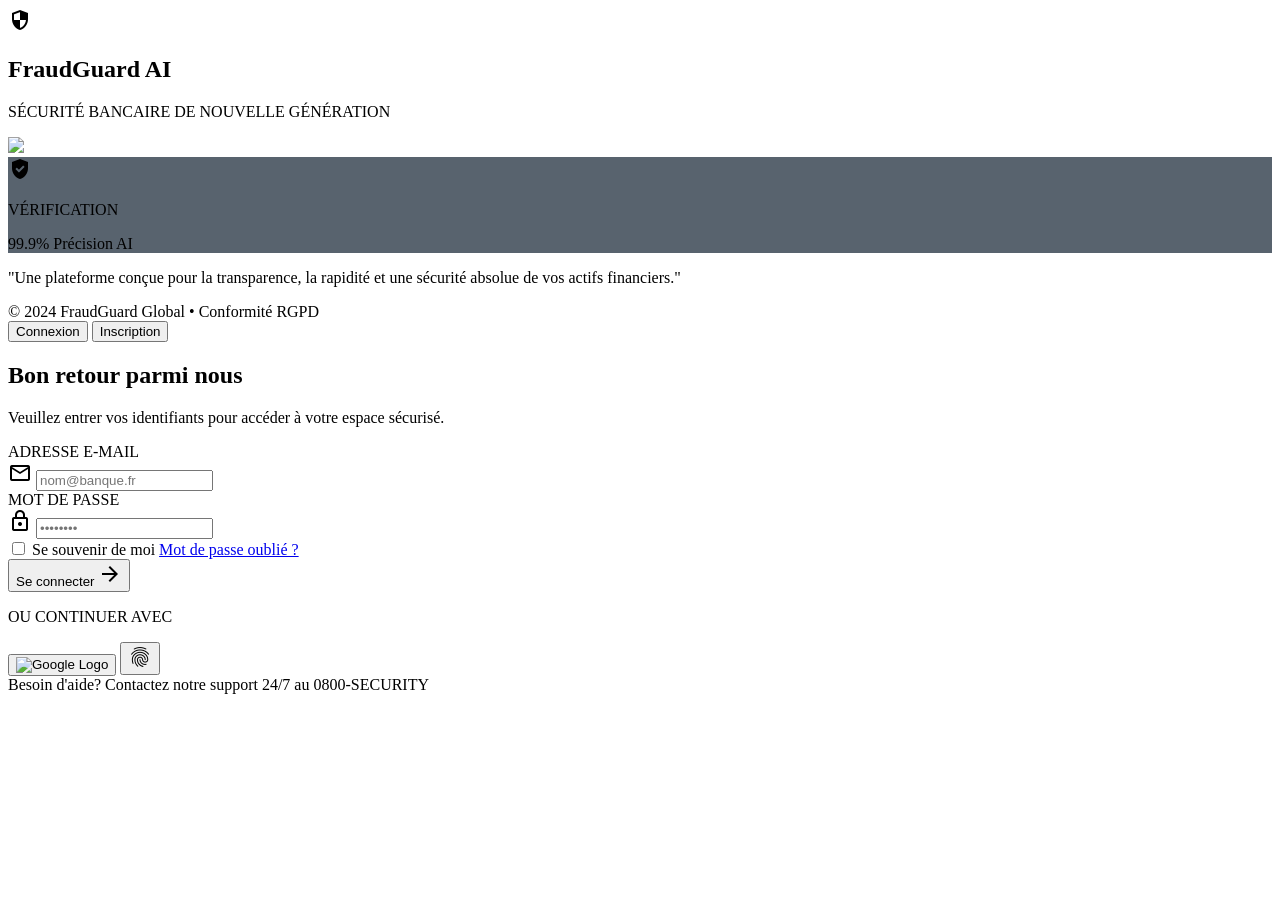
==== frontend/login.html @ 2e3cfb37 "Initial commit" ====
<!DOCTYPE html>

<html class="dark" lang="fr"><head>
<meta charset="utf-8"/>
<meta content="width=device-width, initial-scale=1.0" name="viewport"/>
<title>FraudGuard AI - Connexion &amp; Inscription</title>
<script src="https://cdn.tailwindcss.com?plugins=forms,container-queries"></script>
<link href="https://fonts.googleapis.com/css2?family=Inter:wght@400;500;600;700;800;900&amp;display=swap" rel="stylesheet"/>
<link href="https://fonts.googleapis.com/css2?family=Hanken+Grotesk:wght@400;600;700&amp;display=swap" rel="stylesheet"/>
<link href="https://fonts.googleapis.com/css2?family=JetBrains+Mono:wght@400;500;700&amp;display=swap" rel="stylesheet"/>
<link href="https://fonts.googleapis.com/css2?family=Material+Symbols+Outlined:wght,FILL@100..700,0..1&amp;display=swap" rel="stylesheet"/>
<script id="tailwind-config">
        tailwind.config = {
            darkMode: "class",
            theme: {
                extend: {
                    "colors": {
                        "surface-container-highest": "#273647",
                        "tertiary-container": "#ff516a",
                        "on-surface": "#d4e4fa",
                        "error-container": "#93000a",
                        "outline": "#8c909f",
                        "on-tertiary-container": "#5b0017",
                        "surface-bright": "#2c3a4c",
                        "surface": "#051424",
                        "on-primary-container": "#00285d",
                        "on-secondary-container": "#00311f",
                        "surface-container-high": "#1c2b3c",
                        "inverse-surface": "#d4e4fa",
                        "outline-variant": "#424754",
                        "on-primary-fixed": "#001a42",
                        "on-tertiary": "#67001b",
                        "on-secondary": "#003824",
                        "background": "#051424",
                        "error": "#ffb4ab",
                        "on-background": "#d4e4fa",
                        "tertiary": "#ffb2b7",
                        "secondary-fixed-dim": "#4edea3",
                        "surface-container-low": "#0d1c2d",
                        "on-error-container": "#ffdad6",
                        "on-secondary-fixed": "#002113",
                        "on-secondary-fixed-variant": "#005236",
                        "secondary-fixed": "#6ffbbe",
                        "inverse-on-surface": "#233143",
                        "on-tertiary-fixed-variant": "#92002a",
                        "on-surface-variant": "#c2c6d6",
                        "primary-fixed-dim": "#adc6ff",
                        "surface-variant": "#273647",
                        "tertiary-fixed": "#ffdadb",
                        "secondary": "#4edea3",
                        "on-primary-fixed-variant": "#004395",
                        "secondary-container": "#00a572",
                        "primary": "#adc6ff",
                        "surface-dim": "#051424",
                        "on-tertiary-fixed": "#40000d",
                        "primary-fixed": "#d8e2ff",
                        "primary-container": "#4d8eff",
                        "surface-container-lowest": "#010f1f",
                        "on-error": "#690005",
                        "inverse-primary": "#005ac2",
                        "on-primary": "#002e6a",
                        "surface-tint": "#adc6ff",
                        "surface-container": "#122131",
                        "tertiary-fixed-dim": "#ffb2b7"
                    },
                    "borderRadius": {
                        "DEFAULT": "0.125rem",
                        "lg": "0.25rem",
                        "xl": "0.5rem",
                        "full": "0.75rem"
                    },
                    "spacing": {
                        "margin-mobile": "16px",
                        "md": "16px",
                        "base": "4px",
                        "margin-desktop": "32px",
                        "xs": "4px",
                        "sm": "8px",
                        "lg": "24px",
                        "xl": "40px",
                        "gutter": "20px"
                    },
                    "fontFamily": {
                        "label-sm": ["JetBrains Mono"],
                        "label-md": ["JetBrains Mono"],
                        "body-lg": ["Inter"],
                        "body-md": ["Inter"],
                        "headline-sm": ["Hanken Grotesk"],
                        "headline-lg": ["Hanken Grotesk"],
                        "headline-md": ["Hanken Grotesk"]
                    },
                    "fontSize": {
                        "label-sm": ["10px", {"lineHeight": "12px", "fontWeight": "700"}],
                        "label-md": ["12px", {"lineHeight": "16px", "letterSpacing": "0.05em", "fontWeight": "500"}],
                        "body-lg": ["16px", {"lineHeight": "24px", "fontWeight": "400"}],
                        "body-md": ["14px", {"lineHeight": "20px", "fontWeight": "400"}],
                        "headline-sm": ["18px", {"lineHeight": "24px", "fontWeight": "600"}],
                        "headline-lg": ["32px", {"lineHeight": "40px", "letterSpacing": "-0.02em", "fontWeight": "700"}],
                        "headline-md": ["24px", {"lineHeight": "32px", "fontWeight": "600"}]
                    }
                },
            },
        }
    </script>
<style>
        .glass-panel {
            background: rgba(18, 33, 49, 0.7);
            backdrop-filter: blur(12px);
            -webkit-backdrop-filter: blur(12px);
        }
        .form-transition {
            transition: all 0.5s cubic-bezier(0.4, 0, 0.2, 1);
        }
        .hidden-tab {
            display: none !important;
        }
        input:focus {
            ring-color: #4edea3 !important;
            border-color: #4edea3 !important;
        }
    </style>
</head>
<body class="bg-background text-on-background font-body-lg text-body-lg min-h-screen">
<main class="flex min-h-screen overflow-hidden">
<!-- Left Column: Professional Branding & Illustration -->
<section class="hidden lg:flex lg:w-1/2 bg-surface-container-lowest relative flex-col justify-between p-xl overflow-hidden border-r border-outline-variant/20">
<!-- Decorative Elements -->
<div class="absolute top-0 left-0 w-full h-full opacity-10 pointer-events-none">
<div class="absolute -top-24 -left-24 w-96 h-96 rounded-full bg-secondary blur-3xl"></div>
<div class="absolute bottom-48 right-0 w-64 h-64 rounded-full bg-primary blur-3xl"></div>
</div>
<!-- Header Identity -->
<div class="z-10 flex items-center gap-3">
<div class="w-12 h-12 bg-secondary flex items-center justify-center rounded-lg shadow-xl shadow-secondary/10">
<span class="material-symbols-outlined text-surface-container-lowest text-3xl" style="font-variation-settings: 'FILL' 1;">security</span>
</div>
<div>
<h1 class="font-headline-lg text-headline-lg text-on-surface tracking-tighter leading-none">FraudGuard AI</h1>
<p class="text-secondary font-label-md text-label-md mt-1 uppercase">SÉCURITÉ BANCAIRE DE NOUVELLE GÉNÉRATION</p>
</div>
</div>
<!-- Central Illustration -->
<div class="z-10 flex-grow flex items-center justify-center py-xl">
<div class="relative w-full max-w-lg aspect-square">
<img class="w-full h-full object-cover rounded-xl shadow-2xl border border-secondary/20" data-alt="A sophisticated professional banking illustration depicting abstract data visualizations and digital security nodes. The visual style is sleek and institutional, featuring a deep navy blue background with vibrant turquoise and emerald green accents. Soft ambient lighting illuminates a central digital vault icon, representing high-level financial protection and technological sophistication in a modern corporate setting." src="https://lh3.googleusercontent.com/aida-public/[base64]"/>
<!-- Floating Stat Cards (Visual Polish) -->
<div class="absolute -bottom-8 -right-8 glass-panel border border-secondary/30 p-md rounded-xl shadow-2xl max-w-xs">
<div class="flex items-center gap-4">
<span class="material-symbols-outlined text-secondary bg-surface-container-highest p-sm rounded-lg" style="font-variation-settings: 'FILL' 1;">verified_user</span>
<div>
<p class="text-on-surface-variant font-label-sm text-label-sm uppercase">VÉRIFICATION</p>
<p class="text-secondary font-bold font-headline-sm">99.9% Précision AI</p>
</div>
</div>
</div>
</div>
</div>
<!-- Footer Message -->
<div class="z-10">
<p class="text-on-surface font-body-lg max-w-md leading-relaxed">
                "Une plateforme conçue pour la transparence, la rapidité et une sécurité absolue de vos actifs financiers."
            </p>
<div class="flex gap-4 mt-lg text-on-surface-variant/40 text-sm font-label-md">
<span>© 2024 FraudGuard Global</span>
<span>•</span>
<span>Conformité RGPD</span>
</div>
</div>
</section>
<!-- Right Column: Forms -->
<section class="w-full lg:w-1/2 flex flex-col justify-center items-center p-md lg:p-xl bg-surface">
<div class="w-full max-w-md bg-surface-container p-lg lg:p-xl rounded-xl shadow-2xl border border-outline-variant/10">
<!-- Tab Toggles -->
<div class="flex gap-1 bg-surface-container-low p-xs rounded-lg mb-xl">
<button class="flex-1 py-sm px-md rounded-md font-bold text-sm transition-all bg-secondary text-surface-container-lowest shadow-sm" id="login-tab-btn" onclick="switchForm('login')">Connexion</button>
<button class="flex-1 py-sm px-md rounded-md font-bold text-sm transition-all text-on-surface-variant hover:bg-surface-container-high" id="register-tab-btn" onclick="switchForm('register')">Inscription</button>
</div>
<!-- Login Form -->
<div class="form-transition" id="login-section">
<div class="mb-lg">
<h2 class="font-headline-lg text-headline-lg text-on-surface">Bon retour parmi nous</h2>
<p class="text-on-surface-variant mt-sm">Veuillez entrer vos identifiants pour accéder à votre espace sécurisé.</p>
</div>
<form class="space-y-md" id="login-form">
<div class="space-y-xs">
<label class="font-label-md text-label-md text-secondary uppercase">ADRESSE E-MAIL</label>
<div class="relative">
<span class="material-symbols-outlined absolute left-3 top-1/2 -translate-y-1/2 text-outline text-md">mail</span>
<input id="login-email" name="username" class="w-full pl-10 pr-4 py-3 rounded-lg border border-outline-variant bg-surface-container-high text-on-surface focus:ring-2 focus:ring-secondary focus:border-transparent outline-none transition-all placeholder:text-outline/50" placeholder="nom@banque.fr" type="email" required/>
</div>
</div>
<div class="space-y-xs">
<label class="font-label-md text-label-md text-secondary uppercase">MOT DE PASSE</label>
<div class="relative">
<span class="material-symbols-outlined absolute left-3 top-1/2 -translate-y-1/2 text-outline text-md">lock</span>
<input id="login-password" name="password" class="w-full pl-10 pr-4 py-3 rounded-lg border border-outline-variant bg-surface-container-high text-on-surface focus:ring-2 focus:ring-secondary focus:border-transparent outline-none transition-all placeholder:text-outline/50" placeholder="••••••••" type="password" required/>
</div>
</div>
<div class="flex items-center justify-between">
<label class="flex items-center gap-2 cursor-pointer">
<input class="w-4 h-4 rounded text-secondary focus:ring-secondary border-outline-variant bg-surface-container-high" type="checkbox"/>
<span class="text-body-md text-on-surface-variant">Se souvenir de moi</span>
</label>
<a class="text-body-md font-semibold text-secondary hover:underline" href="#">Mot de passe oublié ?</a>
</div>
<button type="submit" class="w-full bg-secondary text-surface-container-lowest py-lg rounded-lg font-bold flex items-center justify-center gap-2 hover:bg-secondary-fixed active:scale-[0.98] transition-all shadow-lg shadow-secondary/10">
<span>Se connecter</span>
<span class="material-symbols-outlined text-md">arrow_forward</span>
</button>
</form>
</div>
<!-- Register Form -->
<div class="form-transition hidden-tab" id="register-section">
<div class="mb-lg">
<h2 class="font-headline-lg text-headline-lg text-on-surface">Créer un compte</h2>
<p class="text-on-surface-variant mt-sm" id="register-subtitle">Rejoignez l'élite bancaire et sécurisez votre avenir dès aujourd'hui.</p>
</div>
<form class="space-y-md" id="register-form">
<!-- Role Selection -->
<div class="space-y-xs">
<label class="font-label-md text-label-md text-secondary uppercase">TYPE DE COMPTE</label>
<div class="grid grid-cols-2 gap-sm">
<label class="relative flex items-center justify-center p-sm border border-outline-variant rounded-lg cursor-pointer hover:bg-surface-container-high transition-all">
<input checked="" class="sr-only peer" name="role" type="radio" value="USER"/>
<span class="peer-checked:text-secondary peer-checked:font-bold text-on-surface-variant flex items-center gap-2">
<span class="material-symbols-outlined text-md">person</span> UTILISATEUR
                                </span>
<div class="absolute inset-0 border-2 border-transparent peer-checked:border-secondary rounded-lg pointer-events-none"></div>
</label>
<label class="relative flex items-center justify-center p-sm border border-outline-variant rounded-lg cursor-pointer hover:bg-surface-container-high transition-all">
<input class="sr-only peer" name="role" type="radio" value="ADMIN"/>
<span class="peer-checked:text-secondary peer-checked:font-bold text-on-surface-variant flex items-center gap-2">
<span class="material-symbols-outlined text-md">shield_person</span> ADMIN
                                </span>
<div class="absolute inset-0 border-2 border-transparent peer-checked:border-secondary rounded-lg pointer-events-none"></div>
</label>
</div>
</div>
<!-- 2 Column Grid for Fields -->
<div class="grid grid-cols-1 md:grid-cols-2 gap-md">
<div class="space-y-xs">
<label class="font-label-md text-label-md text-secondary uppercase">NOM COMPLET</label>
<input id="register-fullname" class="w-full px-4 py-2.5 rounded-lg border border-outline-variant bg-surface-container-high text-on-surface outline-none focus:ring-2 focus:ring-secondary transition-all" placeholder="Jean Dupont" type="text" required/>
</div>
<div class="space-y-xs">
<label class="font-label-md text-label-md text-secondary uppercase">ÂGE</label>
<input id="register-age" class="w-full px-4 py-2.5 rounded-lg border border-outline-variant bg-surface-container-high text-on-surface outline-none focus:ring-2 focus:ring-secondary transition-all" placeholder="25" type="number" required/>
</div>
</div>
<div class="space-y-xs">
<label class="font-label-md text-label-md text-secondary uppercase">E-MAIL PROFESSIONNEL</label>
<input id="register-email" class="w-full px-4 py-2.5 rounded-lg border border-outline-variant bg-surface-container-high text-on-surface outline-none focus:ring-2 focus:ring-secondary transition-all" placeholder="jean.dupont@finance.fr" type="email" required/>
</div>
<div class="space-y-xs">
<label class="font-label-md text-label-md text-secondary uppercase">NUMÉRO DE TÉLÉPHONE</label>
<input id="register-phone" class="w-full px-4 py-2.5 rounded-lg border border-outline-variant bg-surface-container-high text-on-surface outline-none focus:ring-2 focus:ring-secondary transition-all" placeholder="+33 6 12 34 56 78" type="tel" required/>
</div>
<div class="space-y-xs">
<label class="font-label-md text-label-md text-secondary uppercase">ADRESSE POSTALE</label>
<input id="register-address" class="w-full px-4 py-2.5 rounded-lg border border-outline-variant bg-surface-container-high text-on-surface outline-none focus:ring-2 focus:ring-secondary transition-all" placeholder="123 Avenue des Champs-Élysées, Paris" type="text" required/>
</div>
<div class="space-y-xs">
<label class="font-label-md text-label-md text-secondary uppercase">NUMÉRO DE CARTE (VÉRIFICATION)</label>
<div class="relative">
<span class="material-symbols-outlined absolute left-3 top-1/2 -translate-y-1/2 text-outline text-md">credit_card</span>
<input id="register-cardnumber" class="w-full pl-10 pr-4 py-2.5 rounded-lg border border-outline-variant bg-surface-container-high text-on-surface outline-none focus:ring-2 focus:ring-secondary transition-all" placeholder="4532 •••• •••• ••••" type="text" required/>
</div>
</div>
<div class="pt-sm">
<p class="text-xs text-on-surface-variant mb-md leading-relaxed">
                            En cliquant sur "Créer un compte", vous acceptez nos <a class="text-secondary font-bold" href="#">Conditions d'Utilisation</a> et notre <a class="text-secondary font-bold" href="#">Politique de Confidentialité</a>.
                        </p>
<button type="submit" class="w-full bg-secondary text-surface-container-lowest py-lg rounded-lg font-bold flex items-center justify-center gap-2 hover:bg-secondary-fixed active:scale-[0.98] transition-all shadow-lg shadow-secondary/10">
<span>Créer un compte</span>
<span class="material-symbols-outlined text-md">person_add</span>
</button>
</div>
</form>
</div>
<!-- Alternative Methods -->
<div class="mt-xl pt-lg border-t border-outline-variant/10 text-center">
<p class="text-body-md text-on-surface-variant mb-md font-label-md">OU CONTINUER AVEC</p>
<div class="flex justify-center gap-lg">
<button class="w-12 h-12 flex items-center justify-center border border-outline-variant/30 rounded-full hover:bg-surface-container-high transition-colors shadow-sm bg-surface-container-low">
<img alt="Google Logo" class="w-6 h-6 grayscale hover:grayscale-0 transition-all opacity-70 hover:opacity-100" data-alt="The iconic multi-colored letter G representing Google, centered in a minimal white space. The image is clean and professional with soft drop shadows and high-definition details for a web UI button." src="https://lh3.googleusercontent.com/aida-public/[base64]"/>
</button>
<button class="w-12 h-12 flex items-center justify-center border border-outline-variant/30 rounded-full hover:bg-surface-container-high transition-colors shadow-sm bg-surface-container-low">
<span class="material-symbols-outlined text-2xl text-secondary">fingerprint</span>
</button>
</div>
</div>
</div>
<!-- Footer Small -->
<footer class="mt-lg text-on-surface-variant/40 text-xs font-label-md tracking-widest uppercase">
            Besoin d'aide? Contactez notre support 24/7 au 0800-SECURITY
        </footer>
</section>
</main>
<script>
    function switchForm(mode) {
        const loginSection = document.getElementById('login-section');
        const registerSection = document.getElementById('register-section');
        const loginBtn = document.getElementById('login-tab-btn');
        const registerBtn = document.getElementById('register-tab-btn');

        if (mode === 'login') {
            loginSection.classList.remove('hidden-tab');
            registerSection.classList.add('hidden-tab');
            
            loginBtn.classList.add('bg-secondary', 'text-surface-container-lowest', 'shadow-sm');
            loginBtn.classList.remove('text-on-surface-variant');
            
            registerBtn.classList.remove('bg-secondary', 'text-surface-container-lowest', 'shadow-sm');
            registerBtn.classList.add('text-on-surface-variant');
        } else {
            loginSection.classList.add('hidden-tab');
            registerSection.classList.remove('hidden-tab');
            
            registerBtn.classList.add('bg-secondary', 'text-surface-container-lowest', 'shadow-sm');
            registerBtn.classList.remove('text-on-surface-variant');
            
            loginBtn.classList.remove('bg-secondary', 'text-surface-container-lowest', 'shadow-sm');
            loginBtn.classList.add('text-on-surface-variant');
        }
    }

    // Add a micro-interaction for input fields
    const inputs = document.querySelectorAll('input:not([type="radio"]):not([type="checkbox"])');
    inputs.forEach(input => {
        input.addEventListener('focus', () => {
            input.parentElement.closest('div').classList.add('scale-[1.01]');
        });
        input.addEventListener('blur', () => {
            input.parentElement.closest('div').classList.remove('scale-[1.01]');
        });
    });

    // Handle Login API flow
    document.getElementById('login-form').addEventListener('submit', async (e) => {
        e.preventDefault();
        const email = document.getElementById('login-email').value;
        const password = document.getElementById('login-password').value;
        const subtitle = document.querySelector('#login-section p');

        subtitle.className = "text-on-surface-variant mt-sm";
        subtitle.innerText = "Veuillez entrer vos identifiants pour accéder à votre espace sécurisé.";

        try {
            const response = await fetch('/api/auth/login', {
                method: 'POST',
                headers: { 'Content-Type': 'application/json' },
                body: JSON.stringify({ username: email, password: password })
            });

            const data = await response.json();
            if (response.ok) {
                // Store JWT credentials
                localStorage.setItem('jwtToken', data.token);
                localStorage.setItem('username', data.username);
                localStorage.setItem('role', data.role);
                localStorage.setItem('ccNum', data.ccNum || '');

                subtitle.className = "text-secondary font-bold mt-sm";
                subtitle.innerText = "Connexion réussie ! Redirection en cours...";

                setTimeout(() => {
                    if (data.role === 'ADMIN') {
                        window.location.href = '/admin_dashboard.html';
                    } else {
                        window.location.href = '/user_dashboard.html';
                    }
                }, 1000);
            } else {
                subtitle.className = "text-error font-bold mt-sm";
                subtitle.innerText = "Erreur : " + (data.error || "Identifiants invalides.");
            }
        } catch (err) {
            subtitle.className = "text-error font-bold mt-sm";
            subtitle.innerText = "Erreur de connexion au serveur.";
        }
    });

    // Handle Registration API flow
    document.getElementById('register-form').addEventListener('submit', async (e) => {
        e.preventDefault();
        const role = document.querySelector('input[name="role"]:checked').value;
        const fullName = document.getElementById('register-fullname').value;
        const age = document.getElementById('register-age').value;
        const email = document.getElementById('register-email').value;
        const phone = document.getElementById('register-phone').value;
        const address = document.getElementById('register-address').value;
        const cardNumber = document.getElementById('register-cardnumber').value;
        const registerSubtitle = document.getElementById('register-subtitle');

        registerSubtitle.className = "text-on-surface-variant mt-sm";
        registerSubtitle.innerText = "Rejoignez l'élite bancaire et sécurisez votre avenir dès aujourd'hui.";

        try {
            const response = await fetch('/api/auth/register', {
                method: 'POST',
                headers: { 'Content-Type': 'application/json' },
                body: JSON.stringify({
                    username: email,
                    password: 'Password123!',
                    fullName: fullName,
                    age: parseInt(age),
                    email: email,
                    phone: phone,
                    address: address,
                    cardNumber: cardNumber,
                    role: role
                })
            });

            const data = await response.json();
            if (response.ok) {
                registerSubtitle.className = "text-secondary font-bold mt-sm";
                registerSubtitle.innerText = "Inscription réussie ! redirection vers la page de connexion...";

                setTimeout(() => {
                    switchForm('login');
                    document.getElementById('login-email').value = email;
                    document.getElementById('login-password').value = 'Password123!';
                    registerSubtitle.className = "text-on-surface-variant mt-sm";
                    registerSubtitle.innerText = "Rejoignez l'élite bancaire et sécurisez votre avenir dès aujourd'hui.";
                }, 1500);
            } else {
                registerSubtitle.className = "text-error font-bold mt-sm";
                registerSubtitle.innerText = "Erreur : " + (data.error || "Échec de l'inscription.");
            }
        } catch (err) {
            registerSubtitle.className = "text-error font-bold mt-sm";
            registerSubtitle.innerText = "Erreur de connexion au serveur.";
        }
    });
</script>
</body></html>
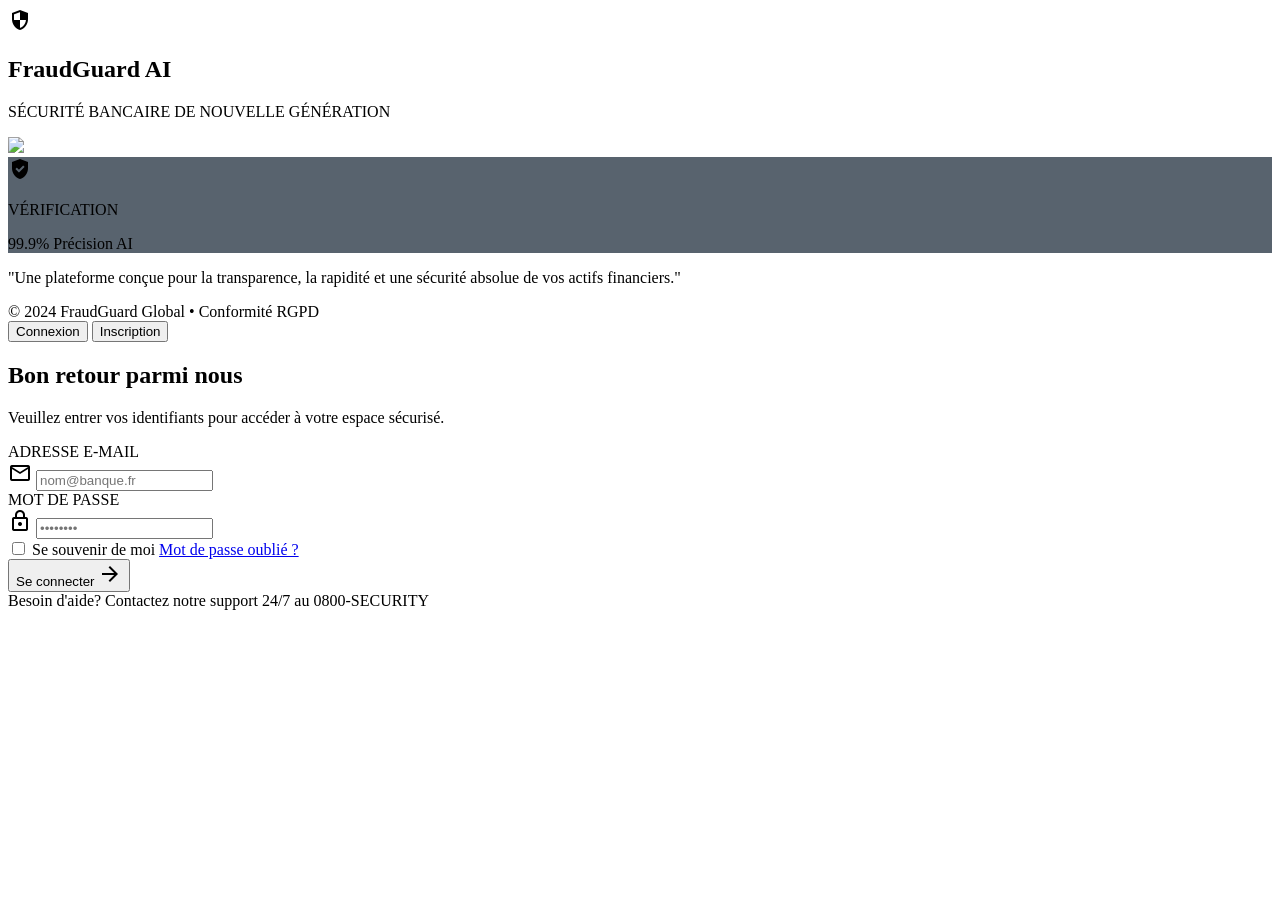
==== commit 0042eeaf: "Login & inscription" ====
--- a/frontend/login.html
+++ b/frontend/login.html
@@ -1,15 +1,22 @@
 <!DOCTYPE html>
 
-<html class="dark" lang="fr"><head>
-<meta charset="utf-8"/>
-<meta content="width=device-width, initial-scale=1.0" name="viewport"/>
-<title>FraudGuard AI - Connexion &amp; Inscription</title>
-<script src="https://cdn.tailwindcss.com?plugins=forms,container-queries"></script>
-<link href="https://fonts.googleapis.com/css2?family=Inter:wght@400;500;600;700;800;900&amp;display=swap" rel="stylesheet"/>
-<link href="https://fonts.googleapis.com/css2?family=Hanken+Grotesk:wght@400;600;700&amp;display=swap" rel="stylesheet"/>
-<link href="https://fonts.googleapis.com/css2?family=JetBrains+Mono:wght@400;500;700&amp;display=swap" rel="stylesheet"/>
-<link href="https://fonts.googleapis.com/css2?family=Material+Symbols+Outlined:wght,FILL@100..700,0..1&amp;display=swap" rel="stylesheet"/>
-<script id="tailwind-config">
+<html class="dark" lang="fr">
+
+<head>
+    <meta charset="utf-8" />
+    <meta content="width=device-width, initial-scale=1.0" name="viewport" />
+    <title>FraudGuard AI - Connexion &amp; Inscription</title>
+    <script src="https://cdn.tailwindcss.com?plugins=forms,container-queries"></script>
+    <link href="https://fonts.googleapis.com/css2?family=Inter:wght@400;500;600;700;800;900&amp;display=swap"
+        rel="stylesheet" />
+    <link href="https://fonts.googleapis.com/css2?family=Hanken+Grotesk:wght@400;600;700&amp;display=swap"
+        rel="stylesheet" />
+    <link href="https://fonts.googleapis.com/css2?family=JetBrains+Mono:wght@400;500;700&amp;display=swap"
+        rel="stylesheet" />
+    <link
+        href="https://fonts.googleapis.com/css2?family=Material+Symbols+Outlined:wght,FILL@100..700,0..1&amp;display=swap"
+        rel="stylesheet" />
+    <script id="tailwind-config">
         tailwind.config = {
             darkMode: "class",
             theme: {
@@ -90,349 +97,392 @@
                         "headline-md": ["Hanken Grotesk"]
                     },
                     "fontSize": {
-                        "label-sm": ["10px", {"lineHeight": "12px", "fontWeight": "700"}],
-                        "label-md": ["12px", {"lineHeight": "16px", "letterSpacing": "0.05em", "fontWeight": "500"}],
-                        "body-lg": ["16px", {"lineHeight": "24px", "fontWeight": "400"}],
-                        "body-md": ["14px", {"lineHeight": "20px", "fontWeight": "400"}],
-                        "headline-sm": ["18px", {"lineHeight": "24px", "fontWeight": "600"}],
-                        "headline-lg": ["32px", {"lineHeight": "40px", "letterSpacing": "-0.02em", "fontWeight": "700"}],
-                        "headline-md": ["24px", {"lineHeight": "32px", "fontWeight": "600"}]
+                        "label-sm": ["10px", { "lineHeight": "12px", "fontWeight": "700" }],
+                        "label-md": ["12px", { "lineHeight": "16px", "letterSpacing": "0.05em", "fontWeight": "500" }],
+                        "body-lg": ["16px", { "lineHeight": "24px", "fontWeight": "400" }],
+                        "body-md": ["14px", { "lineHeight": "20px", "fontWeight": "400" }],
+                        "headline-sm": ["18px", { "lineHeight": "24px", "fontWeight": "600" }],
+                        "headline-lg": ["32px", { "lineHeight": "40px", "letterSpacing": "-0.02em", "fontWeight": "700" }],
+                        "headline-md": ["24px", { "lineHeight": "32px", "fontWeight": "600" }]
                     }
                 },
             },
         }
     </script>
-<style>
+    <style>
         .glass-panel {
             background: rgba(18, 33, 49, 0.7);
             backdrop-filter: blur(12px);
             -webkit-backdrop-filter: blur(12px);
         }
+
         .form-transition {
             transition: all 0.5s cubic-bezier(0.4, 0, 0.2, 1);
         }
+
         .hidden-tab {
             display: none !important;
         }
+
         input:focus {
             ring-color: #4edea3 !important;
             border-color: #4edea3 !important;
         }
     </style>
 </head>
+
 <body class="bg-background text-on-background font-body-lg text-body-lg min-h-screen">
-<main class="flex min-h-screen overflow-hidden">
-<!-- Left Column: Professional Branding & Illustration -->
-<section class="hidden lg:flex lg:w-1/2 bg-surface-container-lowest relative flex-col justify-between p-xl overflow-hidden border-r border-outline-variant/20">
-<!-- Decorative Elements -->
-<div class="absolute top-0 left-0 w-full h-full opacity-10 pointer-events-none">
-<div class="absolute -top-24 -left-24 w-96 h-96 rounded-full bg-secondary blur-3xl"></div>
-<div class="absolute bottom-48 right-0 w-64 h-64 rounded-full bg-primary blur-3xl"></div>
-</div>
-<!-- Header Identity -->
-<div class="z-10 flex items-center gap-3">
-<div class="w-12 h-12 bg-secondary flex items-center justify-center rounded-lg shadow-xl shadow-secondary/10">
-<span class="material-symbols-outlined text-surface-container-lowest text-3xl" style="font-variation-settings: 'FILL' 1;">security</span>
-</div>
-<div>
-<h1 class="font-headline-lg text-headline-lg text-on-surface tracking-tighter leading-none">FraudGuard AI</h1>
-<p class="text-secondary font-label-md text-label-md mt-1 uppercase">SÉCURITÉ BANCAIRE DE NOUVELLE GÉNÉRATION</p>
-</div>
-</div>
-<!-- Central Illustration -->
-<div class="z-10 flex-grow flex items-center justify-center py-xl">
-<div class="relative w-full max-w-lg aspect-square">
-<img class="w-full h-full object-cover rounded-xl shadow-2xl border border-secondary/20" data-alt="A sophisticated professional banking illustration depicting abstract data visualizations and digital security nodes. The visual style is sleek and institutional, featuring a deep navy blue background with vibrant turquoise and emerald green accents. Soft ambient lighting illuminates a central digital vault icon, representing high-level financial protection and technological sophistication in a modern corporate setting." src="https://lh3.googleusercontent.com/aida-public/[base64]"/>
-<!-- Floating Stat Cards (Visual Polish) -->
-<div class="absolute -bottom-8 -right-8 glass-panel border border-secondary/30 p-md rounded-xl shadow-2xl max-w-xs">
-<div class="flex items-center gap-4">
-<span class="material-symbols-outlined text-secondary bg-surface-container-highest p-sm rounded-lg" style="font-variation-settings: 'FILL' 1;">verified_user</span>
-<div>
-<p class="text-on-surface-variant font-label-sm text-label-sm uppercase">VÉRIFICATION</p>
-<p class="text-secondary font-bold font-headline-sm">99.9% Précision AI</p>
-</div>
-</div>
-</div>
-</div>
-</div>
-<!-- Footer Message -->
-<div class="z-10">
-<p class="text-on-surface font-body-lg max-w-md leading-relaxed">
-                "Une plateforme conçue pour la transparence, la rapidité et une sécurité absolue de vos actifs financiers."
-            </p>
-<div class="flex gap-4 mt-lg text-on-surface-variant/40 text-sm font-label-md">
-<span>© 2024 FraudGuard Global</span>
-<span>•</span>
-<span>Conformité RGPD</span>
-</div>
-</div>
-</section>
-<!-- Right Column: Forms -->
-<section class="w-full lg:w-1/2 flex flex-col justify-center items-center p-md lg:p-xl bg-surface">
-<div class="w-full max-w-md bg-surface-container p-lg lg:p-xl rounded-xl shadow-2xl border border-outline-variant/10">
-<!-- Tab Toggles -->
-<div class="flex gap-1 bg-surface-container-low p-xs rounded-lg mb-xl">
-<button class="flex-1 py-sm px-md rounded-md font-bold text-sm transition-all bg-secondary text-surface-container-lowest shadow-sm" id="login-tab-btn" onclick="switchForm('login')">Connexion</button>
-<button class="flex-1 py-sm px-md rounded-md font-bold text-sm transition-all text-on-surface-variant hover:bg-surface-container-high" id="register-tab-btn" onclick="switchForm('register')">Inscription</button>
-</div>
-<!-- Login Form -->
-<div class="form-transition" id="login-section">
-<div class="mb-lg">
-<h2 class="font-headline-lg text-headline-lg text-on-surface">Bon retour parmi nous</h2>
-<p class="text-on-surface-variant mt-sm">Veuillez entrer vos identifiants pour accéder à votre espace sécurisé.</p>
-</div>
-<form class="space-y-md" id="login-form">
-<div class="space-y-xs">
-<label class="font-label-md text-label-md text-secondary uppercase">ADRESSE E-MAIL</label>
-<div class="relative">
-<span class="material-symbols-outlined absolute left-3 top-1/2 -translate-y-1/2 text-outline text-md">mail</span>
-<input id="login-email" name="username" class="w-full pl-10 pr-4 py-3 rounded-lg border border-outline-variant bg-surface-container-high text-on-surface focus:ring-2 focus:ring-secondary focus:border-transparent outline-none transition-all placeholder:text-outline/50" placeholder="nom@banque.fr" type="email" required/>
-</div>
-</div>
-<div class="space-y-xs">
-<label class="font-label-md text-label-md text-secondary uppercase">MOT DE PASSE</label>
-<div class="relative">
-<span class="material-symbols-outlined absolute left-3 top-1/2 -translate-y-1/2 text-outline text-md">lock</span>
-<input id="login-password" name="password" class="w-full pl-10 pr-4 py-3 rounded-lg border border-outline-variant bg-surface-container-high text-on-surface focus:ring-2 focus:ring-secondary focus:border-transparent outline-none transition-all placeholder:text-outline/50" placeholder="••••••••" type="password" required/>
-</div>
-</div>
-<div class="flex items-center justify-between">
-<label class="flex items-center gap-2 cursor-pointer">
-<input class="w-4 h-4 rounded text-secondary focus:ring-secondary border-outline-variant bg-surface-container-high" type="checkbox"/>
-<span class="text-body-md text-on-surface-variant">Se souvenir de moi</span>
-</label>
-<a class="text-body-md font-semibold text-secondary hover:underline" href="#">Mot de passe oublié ?</a>
-</div>
-<button type="submit" class="w-full bg-secondary text-surface-container-lowest py-lg rounded-lg font-bold flex items-center justify-center gap-2 hover:bg-secondary-fixed active:scale-[0.98] transition-all shadow-lg shadow-secondary/10">
-<span>Se connecter</span>
-<span class="material-symbols-outlined text-md">arrow_forward</span>
-</button>
-</form>
-</div>
-<!-- Register Form -->
-<div class="form-transition hidden-tab" id="register-section">
-<div class="mb-lg">
-<h2 class="font-headline-lg text-headline-lg text-on-surface">Créer un compte</h2>
-<p class="text-on-surface-variant mt-sm" id="register-subtitle">Rejoignez l'élite bancaire et sécurisez votre avenir dès aujourd'hui.</p>
-</div>
-<form class="space-y-md" id="register-form">
-<!-- Role Selection -->
-<div class="space-y-xs">
-<label class="font-label-md text-label-md text-secondary uppercase">TYPE DE COMPTE</label>
-<div class="grid grid-cols-2 gap-sm">
-<label class="relative flex items-center justify-center p-sm border border-outline-variant rounded-lg cursor-pointer hover:bg-surface-container-high transition-all">
-<input checked="" class="sr-only peer" name="role" type="radio" value="USER"/>
-<span class="peer-checked:text-secondary peer-checked:font-bold text-on-surface-variant flex items-center gap-2">
-<span class="material-symbols-outlined text-md">person</span> UTILISATEUR
-                                </span>
-<div class="absolute inset-0 border-2 border-transparent peer-checked:border-secondary rounded-lg pointer-events-none"></div>
-</label>
-<label class="relative flex items-center justify-center p-sm border border-outline-variant rounded-lg cursor-pointer hover:bg-surface-container-high transition-all">
-<input class="sr-only peer" name="role" type="radio" value="ADMIN"/>
-<span class="peer-checked:text-secondary peer-checked:font-bold text-on-surface-variant flex items-center gap-2">
-<span class="material-symbols-outlined text-md">shield_person</span> ADMIN
-                                </span>
-<div class="absolute inset-0 border-2 border-transparent peer-checked:border-secondary rounded-lg pointer-events-none"></div>
-</label>
-</div>
-</div>
-<!-- 2 Column Grid for Fields -->
-<div class="grid grid-cols-1 md:grid-cols-2 gap-md">
-<div class="space-y-xs">
-<label class="font-label-md text-label-md text-secondary uppercase">NOM COMPLET</label>
-<input id="register-fullname" class="w-full px-4 py-2.5 rounded-lg border border-outline-variant bg-surface-container-high text-on-surface outline-none focus:ring-2 focus:ring-secondary transition-all" placeholder="Jean Dupont" type="text" required/>
-</div>
-<div class="space-y-xs">
-<label class="font-label-md text-label-md text-secondary uppercase">ÂGE</label>
-<input id="register-age" class="w-full px-4 py-2.5 rounded-lg border border-outline-variant bg-surface-container-high text-on-surface outline-none focus:ring-2 focus:ring-secondary transition-all" placeholder="25" type="number" required/>
-</div>
-</div>
-<div class="space-y-xs">
-<label class="font-label-md text-label-md text-secondary uppercase">E-MAIL PROFESSIONNEL</label>
-<input id="register-email" class="w-full px-4 py-2.5 rounded-lg border border-outline-variant bg-surface-container-high text-on-surface outline-none focus:ring-2 focus:ring-secondary transition-all" placeholder="jean.dupont@finance.fr" type="email" required/>
-</div>
-<div class="space-y-xs">
-<label class="font-label-md text-label-md text-secondary uppercase">NUMÉRO DE TÉLÉPHONE</label>
-<input id="register-phone" class="w-full px-4 py-2.5 rounded-lg border border-outline-variant bg-surface-container-high text-on-surface outline-none focus:ring-2 focus:ring-secondary transition-all" placeholder="+33 6 12 34 56 78" type="tel" required/>
-</div>
-<div class="space-y-xs">
-<label class="font-label-md text-label-md text-secondary uppercase">ADRESSE POSTALE</label>
-<input id="register-address" class="w-full px-4 py-2.5 rounded-lg border border-outline-variant bg-surface-container-high text-on-surface outline-none focus:ring-2 focus:ring-secondary transition-all" placeholder="123 Avenue des Champs-Élysées, Paris" type="text" required/>
-</div>
-<div class="space-y-xs">
-<label class="font-label-md text-label-md text-secondary uppercase">NUMÉRO DE CARTE (VÉRIFICATION)</label>
-<div class="relative">
-<span class="material-symbols-outlined absolute left-3 top-1/2 -translate-y-1/2 text-outline text-md">credit_card</span>
-<input id="register-cardnumber" class="w-full pl-10 pr-4 py-2.5 rounded-lg border border-outline-variant bg-surface-container-high text-on-surface outline-none focus:ring-2 focus:ring-secondary transition-all" placeholder="4532 •••• •••• ••••" type="text" required/>
-</div>
-</div>
-<div class="pt-sm">
-<p class="text-xs text-on-surface-variant mb-md leading-relaxed">
-                            En cliquant sur "Créer un compte", vous acceptez nos <a class="text-secondary font-bold" href="#">Conditions d'Utilisation</a> et notre <a class="text-secondary font-bold" href="#">Politique de Confidentialité</a>.
-                        </p>
-<button type="submit" class="w-full bg-secondary text-surface-container-lowest py-lg rounded-lg font-bold flex items-center justify-center gap-2 hover:bg-secondary-fixed active:scale-[0.98] transition-all shadow-lg shadow-secondary/10">
-<span>Créer un compte</span>
-<span class="material-symbols-outlined text-md">person_add</span>
-</button>
-</div>
-</form>
-</div>
-<!-- Alternative Methods -->
-<div class="mt-xl pt-lg border-t border-outline-variant/10 text-center">
-<p class="text-body-md text-on-surface-variant mb-md font-label-md">OU CONTINUER AVEC</p>
-<div class="flex justify-center gap-lg">
-<button class="w-12 h-12 flex items-center justify-center border border-outline-variant/30 rounded-full hover:bg-surface-container-high transition-colors shadow-sm bg-surface-container-low">
-<img alt="Google Logo" class="w-6 h-6 grayscale hover:grayscale-0 transition-all opacity-70 hover:opacity-100" data-alt="The iconic multi-colored letter G representing Google, centered in a minimal white space. The image is clean and professional with soft drop shadows and high-definition details for a web UI button." src="https://lh3.googleusercontent.com/aida-public/[base64]"/>
-</button>
-<button class="w-12 h-12 flex items-center justify-center border border-outline-variant/30 rounded-full hover:bg-surface-container-high transition-colors shadow-sm bg-surface-container-low">
-<span class="material-symbols-outlined text-2xl text-secondary">fingerprint</span>
-</button>
-</div>
-</div>
-</div>
-<!-- Footer Small -->
-<footer class="mt-lg text-on-surface-variant/40 text-xs font-label-md tracking-widest uppercase">
-            Besoin d'aide? Contactez notre support 24/7 au 0800-SECURITY
-        </footer>
-</section>
-</main>
-<script>
-    function switchForm(mode) {
-        const loginSection = document.getElementById('login-section');
-        const registerSection = document.getElementById('register-section');
-        const loginBtn = document.getElementById('login-tab-btn');
-        const registerBtn = document.getElementById('register-tab-btn');
-
-        if (mode === 'login') {
-            loginSection.classList.remove('hidden-tab');
-            registerSection.classList.add('hidden-tab');
-            
-            loginBtn.classList.add('bg-secondary', 'text-surface-container-lowest', 'shadow-sm');
-            loginBtn.classList.remove('text-on-surface-variant');
-            
-            registerBtn.classList.remove('bg-secondary', 'text-surface-container-lowest', 'shadow-sm');
-            registerBtn.classList.add('text-on-surface-variant');
+    <main class="flex min-h-screen overflow-hidden">
+        <!-- Left Column: Professional Branding & Illustration -->
+        <section
+            class="hidden lg:flex lg:w-1/2 bg-surface-container-lowest relative flex-col justify-between p-xl overflow-hidden border-r border-outline-variant/20">
+            <!-- Decorative Elements -->
+            <div class="absolute top-0 left-0 w-full h-full opacity-10 pointer-events-none">
+                <div class="absolute -top-24 -left-24 w-96 h-96 rounded-full bg-secondary blur-3xl"></div>
+                <div class="absolute bottom-48 right-0 w-64 h-64 rounded-full bg-primary blur-3xl"></div>
+            </div>
+            <!-- Header Identity -->
+            <div class="z-10 flex items-center gap-3">
+                <div
+                    class="w-12 h-12 bg-secondary flex items-center justify-center rounded-lg shadow-xl shadow-secondary/10">
+                    <span class="material-symbols-outlined text-surface-container-lowest text-3xl"
+                        style="font-variation-settings: 'FILL' 1;">security</span>
+                </div>
+                <div>
+                    <h1 class="font-headline-lg text-headline-lg text-on-surface tracking-tighter leading-none">
+                        FraudGuard AI</h1>
+                    <p class="text-secondary font-label-md text-label-md mt-1 uppercase">SÉCURITÉ BANCAIRE DE NOUVELLE
+                        GÉNÉRATION</p>
+                </div>
+            </div>
+            <!-- Central Illustration -->
+            <div class="z-10 flex-grow flex items-center justify-center py-xl">
+                <div class="relative w-full max-w-lg aspect-square">
+                    <img class="w-full h-full object-cover rounded-xl shadow-2xl border border-secondary/20"
+                        data-alt="A sophisticated professional banking illustration depicting abstract data visualizations and digital security nodes. The visual style is sleek and institutional, featuring a deep navy blue background with vibrant turquoise and emerald green accents. Soft ambient lighting illuminates a central digital vault icon, representing high-level financial protection and technological sophistication in a modern corporate setting."
+                        src="https://lh3.googleusercontent.com/aida-public/[base64]" />
+                    <!-- Floating Stat Cards (Visual Polish) -->
+                    <div
+                        class="absolute -bottom-8 -right-8 glass-panel border border-secondary/30 p-md rounded-xl shadow-2xl max-w-xs">
+                        <div class="flex items-center gap-4">
+                            <span
+                                class="material-symbols-outlined text-secondary bg-surface-container-highest p-sm rounded-lg"
+                                style="font-variation-settings: 'FILL' 1;">verified_user</span>
+                            <div>
+                                <p class="text-on-surface-variant font-label-sm text-label-sm uppercase">VÉRIFICATION
+                                </p>
+                                <p class="text-secondary font-bold font-headline-sm">99.9% Précision AI</p>
+                            </div>
+                        </div>
+                    </div>
+                </div>
+            </div>
+            <!-- Footer Message -->
+            <div class="z-10">
+                <p class="text-on-surface font-body-lg max-w-md leading-relaxed">
+                    "Une plateforme conçue pour la transparence, la rapidité et une sécurité absolue de vos actifs
+                    financiers."
+                </p>
+                <div class="flex gap-4 mt-lg text-on-surface-variant/40 text-sm font-label-md">
+                    <span>© 2024 FraudGuard Global</span>
+                    <span>•</span>
+                    <span>Conformité RGPD</span>
+                </div>
+            </div>
+        </section>
+        <!-- Right Column: Forms -->
+        <section class="w-full lg:w-1/2 flex flex-col justify-center items-center p-md lg:p-xl bg-surface">
+            <div
+                class="w-full max-w-md bg-surface-container p-lg lg:p-xl rounded-xl shadow-2xl border border-outline-variant/10">
+                <!-- Tab Toggles -->
+                <div class="flex gap-1 bg-surface-container-low p-xs rounded-lg mb-xl">
+                    <button
+                        class="flex-1 py-sm px-md rounded-md font-bold text-sm transition-all bg-secondary text-surface-container-lowest shadow-sm"
+                        id="login-tab-btn" onclick="switchForm('login')">Connexion</button>
+                    <button
+                        class="flex-1 py-sm px-md rounded-md font-bold text-sm transition-all text-on-surface-variant hover:bg-surface-container-high"
+                        id="register-tab-btn" onclick="switchForm('register')">Inscription</button>
+                </div>
+                <!-- Login Form -->
+                <div class="form-transition" id="login-section">
+                    <div class="mb-lg">
+                        <h2 class="font-headline-lg text-headline-lg text-on-surface">Bon retour parmi nous</h2>
+                        <p class="text-on-surface-variant mt-sm">Veuillez entrer vos identifiants pour accéder à votre
+                            espace sécurisé.</p>
+                    </div>
+                    <form class="space-y-md" id="login-form">
+                        <div class="space-y-xs">
+                            <label class="font-label-md text-label-md text-secondary uppercase">ADRESSE E-MAIL</label>
+                            <div class="relative">
+                                <span
+                                    class="material-symbols-outlined absolute left-3 top-1/2 -translate-y-1/2 text-outline text-md">mail</span>
+                                <input id="login-email" name="username"
+                                    class="w-full pl-10 pr-4 py-3 rounded-lg border border-outline-variant bg-surface-container-high text-on-surface focus:ring-2 focus:ring-secondary focus:border-transparent outline-none transition-all placeholder:text-outline/50"
+                                    placeholder="nom@banque.fr" type="email" required />
+                            </div>
+                        </div>
+                        <div class="space-y-xs">
+                            <label class="font-label-md text-label-md text-secondary uppercase">MOT DE PASSE</label>
+                            <div class="relative">
+                                <span
+                                    class="material-symbols-outlined absolute left-3 top-1/2 -translate-y-1/2 text-outline text-md">lock</span>
+                                <input id="login-password" name="password"
+                                    class="w-full pl-10 pr-4 py-3 rounded-lg border border-outline-variant bg-surface-container-high text-on-surface focus:ring-2 focus:ring-secondary focus:border-transparent outline-none transition-all placeholder:text-outline/50"
+                                    placeholder="••••••••" type="password" required />
+                            </div>
+                        </div>
+                        <div class="flex items-center justify-between">
+                            <label class="flex items-center gap-2 cursor-pointer">
+                                <input
+                                    class="w-4 h-4 rounded text-secondary focus:ring-secondary border-outline-variant bg-surface-container-high"
+                                    type="checkbox" />
+                                <span class="text-body-md text-on-surface-variant">Se souvenir de moi</span>
+                            </label>
+                            <a class="text-body-md font-semibold text-secondary hover:underline" href="#">Mot de passe
+                                oublié ?</a>
+                        </div>
+                        <button type="submit"
+                            class="w-full bg-secondary text-surface-container-lowest py-lg rounded-lg font-bold flex items-center justify-center gap-2 hover:bg-secondary-fixed active:scale-[0.98] transition-all shadow-lg shadow-secondary/10">
+                            <span>Se connecter</span>
+                            <span class="material-symbols-outlined text-md">arrow_forward</span>
+                        </button>
+                    </form>
+                </div>
+                <!-- Register Form -->
+                <div class="form-transition hidden-tab" id="register-section">
+                    <div class="mb-lg">
+                        <h2 class="font-headline-lg text-headline-lg text-on-surface">Créer un compte</h2>
+                        <p class="text-on-surface-variant mt-sm" id="register-subtitle">Rejoignez l'élite bancaire et
+                            sécurisez votre avenir dès aujourd'hui.</p>
+                    </div>
+                    <form class="space-y-md" id="register-form">
+
+                        <!-- 2 Column Grid for Fields -->
+                        <div class="grid grid-cols-1 md:grid-cols-2 gap-md">
+                            <div class="space-y-xs">
+                                <label class="font-label-md text-label-md text-secondary uppercase">NOM COMPLET</label>
+                                <input id="register-fullname"
+                                    class="w-full px-4 py-2.5 rounded-lg border border-outline-variant bg-surface-container-high text-on-surface outline-none focus:ring-2 focus:ring-secondary transition-all"
+                                    placeholder="Jean Dupont" type="text" required />
+                            </div>
+                            <div class="space-y-xs">
+                                <label class="font-label-md text-label-md text-secondary uppercase">ÂGE</label>
+                                <input id="register-age"
+                                    class="w-full px-4 py-2.5 rounded-lg border border-outline-variant bg-surface-container-high text-on-surface outline-none focus:ring-2 focus:ring-secondary transition-all"
+                                    placeholder="25" type="number" required />
+                            </div>
+                        </div>
+                        <div class="space-y-xs">
+                            <label class="font-label-md text-label-md text-secondary uppercase">E-MAIL
+                                PROFESSIONNEL</label>
+                            <input id="register-email"
+                                class="w-full px-4 py-2.5 rounded-lg border border-outline-variant bg-surface-container-high text-on-surface outline-none focus:ring-2 focus:ring-secondary transition-all"
+                                placeholder="jean.dupont@finance.fr" type="email" required />
+                        </div>
+                        <div class="space-y-xs">
+                            <label class="font-label-md text-label-md text-secondary uppercase">NUMÉRO DE
+                                TÉLÉPHONE</label>
+                            <input id="register-phone"
+                                class="w-full px-4 py-2.5 rounded-lg border border-outline-variant bg-surface-container-high text-on-surface outline-none focus:ring-2 focus:ring-secondary transition-all"
+                                placeholder="+33 6 12 34 56 78" type="tel" required />
+                        </div>
+                        <div class="space-y-xs">
+                            <label class="font-label-md text-label-md text-secondary uppercase">ADRESSE POSTALE</label>
+                            <input id="register-address"
+                                class="w-full px-4 py-2.5 rounded-lg border border-outline-variant bg-surface-container-high text-on-surface outline-none focus:ring-2 focus:ring-secondary transition-all"
+                                placeholder="123 Avenue des Champs-Élysées, Paris" type="text" required />
+                        </div>
+                        <div class="space-y-xs">
+                            <label class="font-label-md text-label-md text-secondary uppercase">NUMÉRO DE CARTE
+                                (VÉRIFICATION)</label>
+                            <div class="relative">
+                                <span
+                                    class="material-symbols-outlined absolute left-3 top-1/2 -translate-y-1/2 text-outline text-md">credit_card</span>
+                                <input id="register-cardnumber"
+                                    class="w-full pl-10 pr-4 py-2.5 rounded-lg border border-outline-variant bg-surface-container-high text-on-surface outline-none focus:ring-2 focus:ring-secondary transition-all"
+                                    placeholder="4532 •••• •••• ••••" type="text" required />
+                            </div>
+                        </div>
+                        <div class="pt-sm">
+                            <p class="text-xs text-on-surface-variant mb-md leading-relaxed">
+                                En cliquant sur "Créer un compte", vous acceptez nos <a class="text-secondary font-bold"
+                                    href="#">Conditions d'Utilisation</a> et notre <a class="text-secondary font-bold"
+                                    href="#">Politique de Confidentialité</a>.
+                            </p>
+                            <button type="submit"
+                                class="w-full bg-secondary text-surface-container-lowest py-lg rounded-lg font-bold flex items-center justify-center gap-2 hover:bg-secondary-fixed active:scale-[0.98] transition-all shadow-lg shadow-secondary/10">
+                                <span>Créer un compte</span>
+                                <span class="material-symbols-outlined text-md">person_add</span>
+                            </button>
+                        </div>
+                    </form>
+                </div>
+
+                <!-- Footer Small -->
+                <footer class="mt-lg text-on-surface-variant/40 text-xs font-label-md tracking-widest uppercase">
+                    Besoin d'aide? Contactez notre support 24/7 au 0800-SECURITY
+                </footer>
+        </section>
+    </main>
+    <script>
+        function switchForm(mode) {
+            const loginSection = document.getElementById('login-section');
+            const registerSection = document.getElementById('register-section');
+            const loginBtn = document.getElementById('login-tab-btn');
+            const registerBtn = document.getElementById('register-tab-btn');
+
+            if (mode === 'login') {
+                loginSection.classList.remove('hidden-tab');
+                registerSection.classList.add('hidden-tab');
+
+                loginBtn.classList.add('bg-secondary', 'text-surface-container-lowest', 'shadow-sm');
+                loginBtn.classList.remove('text-on-surface-variant');
+
+                registerBtn.classList.remove('bg-secondary', 'text-surface-container-lowest', 'shadow-sm');
+                registerBtn.classList.add('text-on-surface-variant');
+            } else {
+                loginSection.classList.add('hidden-tab');
+                registerSection.classList.remove('hidden-tab');
+
+                registerBtn.classList.add('bg-secondary', 'text-surface-container-lowest', 'shadow-sm');
+                registerBtn.classList.remove('text-on-surface-variant');
+
+                loginBtn.classList.remove('bg-secondary', 'text-surface-container-lowest', 'shadow-sm');
+                loginBtn.classList.add('text-on-surface-variant');
+            }
+        }
+
+        // Add a micro-interaction for input fields
+        const inputs = document.querySelectorAll('input:not([type="radio"]):not([type="checkbox"])');
+        inputs.forEach(input => {
+            input.addEventListener('focus', () => {
+                input.parentElement.closest('div').classList.add('scale-[1.01]');
+            });
+            input.addEventListener('blur', () => {
+                input.parentElement.closest('div').classList.remove('scale-[1.01]');
+            });
+        });
+
+        // Handle Login API flow
+        document.getElementById('login-form').addEventListener('submit', async (e) => {
+            e.preventDefault();
+            const email = document.getElementById('login-email').value;
+            const password = document.getElementById('login-password').value;
+            const subtitle = document.querySelector('#login-section p');
+
+            subtitle.className = "text-on-surface-variant mt-sm";
+            subtitle.innerText = "Veuillez entrer vos identifiants pour accéder à votre espace sécurisé.";
+
+            try {
+                const response = await fetch('/api/auth/login', {
+                    method: 'POST',
+                    headers: { 'Content-Type': 'application/json' },
+                    body: JSON.stringify({ username: email, password: password })
+                });
+
+                const data = await response.json();
+                if (response.ok) {
+                    // Store JWT credentials
+                    localStorage.setItem('jwtToken', data.token);
+                    localStorage.setItem('username', data.username);
+                    localStorage.setItem('role', data.role);
+                    localStorage.setItem('ccNum', data.ccNum || '');
+
+                    subtitle.className = "text-secondary font-bold mt-sm";
+                    subtitle.innerText = "Connexion réussie ! Redirection en cours...";
+
+                    setTimeout(() => {
+                        if (data.role === 'ADMIN') {
+                            window.location.href = '/admin_dashboard.html';
+                        } else {
+                            window.location.href = '/user_dashboard.html';
+                        }
+                    }, 1000);
+                } else {
+                    subtitle.className = "text-error font-bold mt-sm";
+                    subtitle.innerText = "Erreur : " + (data.error || "Identifiants invalides.");
+                }
+            } catch (err) {
+                subtitle.className = "text-error font-bold mt-sm";
+                subtitle.innerText = "Erreur de connexion au serveur.";
+            }
+        });
+
+        // Handle Registration API flow
+        document.getElementById('register-form').addEventListener('submit', async (e) => {
+            e.preventDefault();
+            const role = 'USER';
+            const fullName = document.getElementById('register-fullname').value;
+            const age = document.getElementById('register-age').value;
+            const email = document.getElementById('register-email').value;
+            const phone = document.getElementById('register-phone').value;
+            const address = document.getElementById('register-address').value;
+            const cardNumber = document.getElementById('register-cardnumber').value;
+            const registerSubtitle = document.getElementById('register-subtitle');
+
+            registerSubtitle.className = "text-on-surface-variant mt-sm";
+            registerSubtitle.innerText = "Rejoignez l'élite bancaire et sécurisez votre avenir dès aujourd'hui.";
+
+            try {
+                const response = await fetch('/api/auth/register', {
+                    method: 'POST',
+                    headers: { 'Content-Type': 'application/json' },
+                    body: JSON.stringify({
+                        username: email,
+                        password: 'Password123!',
+                        fullName: fullName,
+                        age: parseInt(age),
+                        email: email,
+                        phone: phone,
+                        address: address,
+                        cardNumber: cardNumber,
+                        role: role
+                    })
+                });
+
+                const data = await response.json();
+                if (response.ok) {
+                    registerSubtitle.className = "text-secondary font-bold mt-sm";
+                    registerSubtitle.innerText = "Inscription réussie ! redirection vers la page de connexion...";
+
+                    setTimeout(() => {
+                        switchForm('login');
+                        document.getElementById('login-email').value = email;
+                        document.getElementById('login-password').value = 'Password123!';
+                        registerSubtitle.className = "text-on-surface-variant mt-sm";
+                        registerSubtitle.innerText = "Rejoignez l'élite bancaire et sécurisez votre avenir dès aujourd'hui.";
+                    }, 1500);
+                } else {
+                    registerSubtitle.className = "text-error font-bold mt-sm";
+                    registerSubtitle.innerText = "Erreur : " + (data.error || "Échec de l'inscription.");
+                }
+            } catch (err) {
+                registerSubtitle.className = "text-error font-bold mt-sm";
+                registerSubtitle.innerText = "Erreur de connexion au serveur.";
+            }
+        });
+        // Highly robust hash-based tab switcher
+        const handleHash = () => {
+            if (window.location.hash === '#register') {
+                switchForm('register');
+            } else {
+                switchForm('login');
+            }
+        };
+
+        // Check at startup when DOM is ready
+        if (document.readyState === 'loading') {
+            document.addEventListener('DOMContentLoaded', handleHash);
         } else {
-            loginSection.classList.add('hidden-tab');
-            registerSection.classList.remove('hidden-tab');
-            
-            registerBtn.classList.add('bg-secondary', 'text-surface-container-lowest', 'shadow-sm');
-            registerBtn.classList.remove('text-on-surface-variant');
-            
-            loginBtn.classList.remove('bg-secondary', 'text-surface-container-lowest', 'shadow-sm');
-            loginBtn.classList.add('text-on-surface-variant');
-        }
-    }
-
-    // Add a micro-interaction for input fields
-    const inputs = document.querySelectorAll('input:not([type="radio"]):not([type="checkbox"])');
-    inputs.forEach(input => {
-        input.addEventListener('focus', () => {
-            input.parentElement.closest('div').classList.add('scale-[1.01]');
-        });
-        input.addEventListener('blur', () => {
-            input.parentElement.closest('div').classList.remove('scale-[1.01]');
-        });
-    });
-
-    // Handle Login API flow
-    document.getElementById('login-form').addEventListener('submit', async (e) => {
-        e.preventDefault();
-        const email = document.getElementById('login-email').value;
-        const password = document.getElementById('login-password').value;
-        const subtitle = document.querySelector('#login-section p');
-
-        subtitle.className = "text-on-surface-variant mt-sm";
-        subtitle.innerText = "Veuillez entrer vos identifiants pour accéder à votre espace sécurisé.";
-
-        try {
-            const response = await fetch('/api/auth/login', {
-                method: 'POST',
-                headers: { 'Content-Type': 'application/json' },
-                body: JSON.stringify({ username: email, password: password })
-            });
-
-            const data = await response.json();
-            if (response.ok) {
-                // Store JWT credentials
-                localStorage.setItem('jwtToken', data.token);
-                localStorage.setItem('username', data.username);
-                localStorage.setItem('role', data.role);
-                localStorage.setItem('ccNum', data.ccNum || '');
-
-                subtitle.className = "text-secondary font-bold mt-sm";
-                subtitle.innerText = "Connexion réussie ! Redirection en cours...";
-
-                setTimeout(() => {
-                    if (data.role === 'ADMIN') {
-                        window.location.href = '/admin_dashboard.html';
-                    } else {
-                        window.location.href = '/user_dashboard.html';
-                    }
-                }, 1000);
-            } else {
-                subtitle.className = "text-error font-bold mt-sm";
-                subtitle.innerText = "Erreur : " + (data.error || "Identifiants invalides.");
-            }
-        } catch (err) {
-            subtitle.className = "text-error font-bold mt-sm";
-            subtitle.innerText = "Erreur de connexion au serveur.";
-        }
-    });
-
-    // Handle Registration API flow
-    document.getElementById('register-form').addEventListener('submit', async (e) => {
-        e.preventDefault();
-        const role = document.querySelector('input[name="role"]:checked').value;
-        const fullName = document.getElementById('register-fullname').value;
-        const age = document.getElementById('register-age').value;
-        const email = document.getElementById('register-email').value;
-        const phone = document.getElementById('register-phone').value;
-        const address = document.getElementById('register-address').value;
-        const cardNumber = document.getElementById('register-cardnumber').value;
-        const registerSubtitle = document.getElementById('register-subtitle');
-
-        registerSubtitle.className = "text-on-surface-variant mt-sm";
-        registerSubtitle.innerText = "Rejoignez l'élite bancaire et sécurisez votre avenir dès aujourd'hui.";
-
-        try {
-            const response = await fetch('/api/auth/register', {
-                method: 'POST',
-                headers: { 'Content-Type': 'application/json' },
-                body: JSON.stringify({
-                    username: email,
-                    password: 'Password123!',
-                    fullName: fullName,
-                    age: parseInt(age),
-                    email: email,
-                    phone: phone,
-                    address: address,
-                    cardNumber: cardNumber,
-                    role: role
-                })
-            });
-
-            const data = await response.json();
-            if (response.ok) {
-                registerSubtitle.className = "text-secondary font-bold mt-sm";
-                registerSubtitle.innerText = "Inscription réussie ! redirection vers la page de connexion...";
-
-                setTimeout(() => {
-                    switchForm('login');
-                    document.getElementById('login-email').value = email;
-                    document.getElementById('login-password').value = 'Password123!';
-                    registerSubtitle.className = "text-on-surface-variant mt-sm";
-                    registerSubtitle.innerText = "Rejoignez l'élite bancaire et sécurisez votre avenir dès aujourd'hui.";
-                }, 1500);
-            } else {
-                registerSubtitle.className = "text-error font-bold mt-sm";
-                registerSubtitle.innerText = "Erreur : " + (data.error || "Échec de l'inscription.");
-            }
-        } catch (err) {
-            registerSubtitle.className = "text-error font-bold mt-sm";
-            registerSubtitle.innerText = "Erreur de connexion au serveur.";
-        }
-    });
-</script>
-</body></html>
-
+            handleHash();
+        }
+
+        // Also check on window load as a fallback
+        window.addEventListener('load', handleHash);
+
+        // Support hash change on the fly
+        window.addEventListener('hashchange', handleHash);
+    </script>
+</body>
+
+</html>
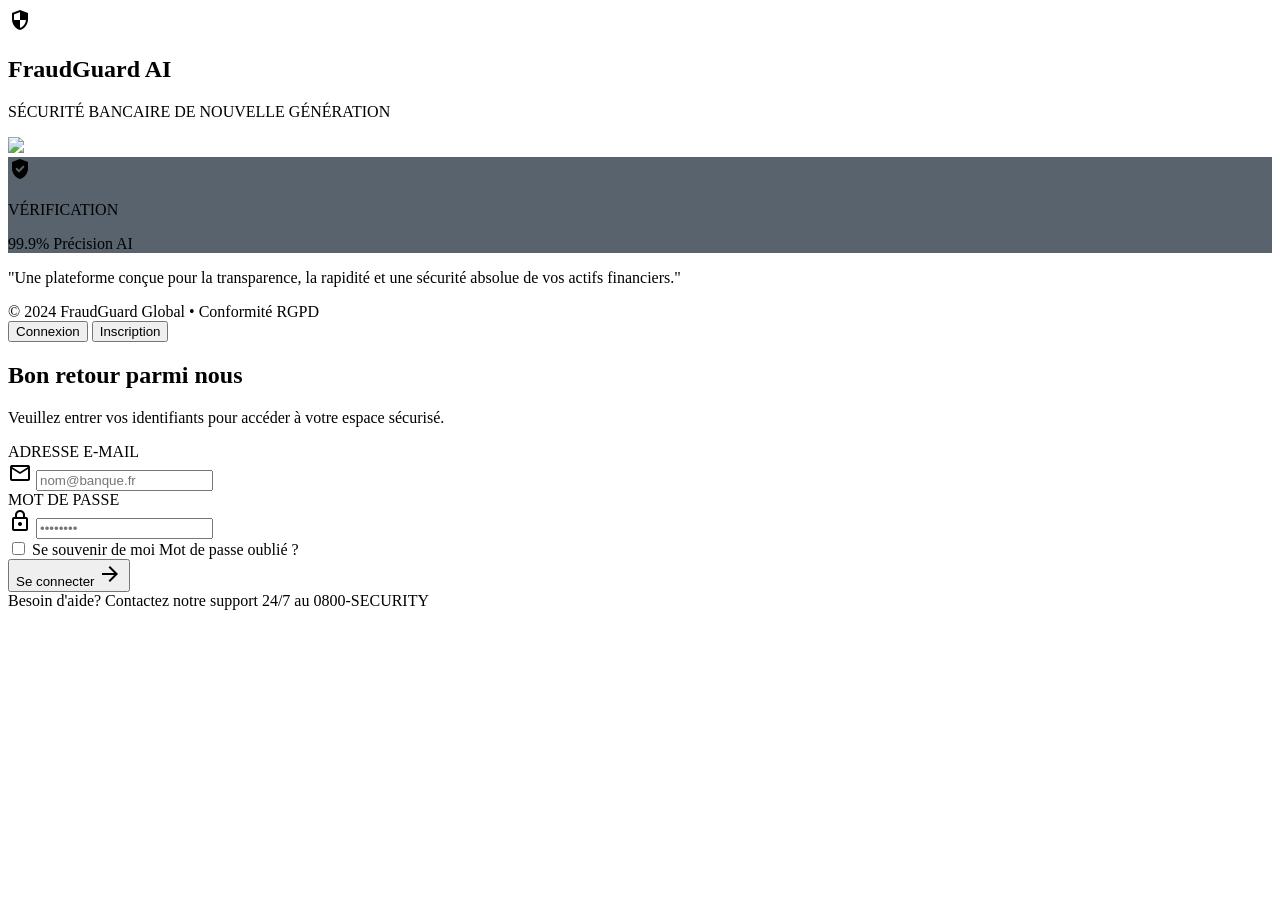
==== commit f899c4b9: "avant modifs" ====
--- a/frontend/login.html
+++ b/frontend/login.html
@@ -238,8 +238,7 @@
                                     type="checkbox" />
                                 <span class="text-body-md text-on-surface-variant">Se souvenir de moi</span>
                             </label>
-                            <a class="text-body-md font-semibold text-secondary hover:underline" href="#">Mot de passe
-                                oublié ?</a>
+                            <a class="text-body-md font-semibold text-secondary hover:underline cursor-pointer" id="forgot-password-link">Mot de passe oublié ?</a>
                         </div>
                         <button type="submit"
                             class="w-full bg-secondary text-surface-container-lowest py-lg rounded-lg font-bold flex items-center justify-center gap-2 hover:bg-secondary-fixed active:scale-[0.98] transition-all shadow-lg shadow-secondary/10">
@@ -252,8 +251,7 @@
                 <div class="form-transition hidden-tab" id="register-section">
                     <div class="mb-lg">
                         <h2 class="font-headline-lg text-headline-lg text-on-surface">Créer un compte</h2>
-                        <p class="text-on-surface-variant mt-sm" id="register-subtitle">Rejoignez l'élite bancaire et
-                            sécurisez votre avenir dès aujourd'hui.</p>
+                        <p class="text-on-surface-variant mt-sm" id="register-subtitle">Créez votre compte pour protéger vos transactions dès aujourd'hui.</p>
                     </div>
                     <form class="space-y-md" id="register-form">
 
@@ -273,8 +271,7 @@
                             </div>
                         </div>
                         <div class="space-y-xs">
-                            <label class="font-label-md text-label-md text-secondary uppercase">E-MAIL
-                                PROFESSIONNEL</label>
+                            <label class="font-label-md text-label-md text-secondary uppercase">E-MAIL</label>
                             <input id="register-email"
                                 class="w-full px-4 py-2.5 rounded-lg border border-outline-variant bg-surface-container-high text-on-surface outline-none focus:ring-2 focus:ring-secondary transition-all"
                                 placeholder="jean.dupont@finance.fr" type="email" required />
@@ -393,9 +390,9 @@
 
                     setTimeout(() => {
                         if (data.role === 'ADMIN') {
-                            window.location.href = '/admin_dashboard.html';
+                            window.location.href = '/admin/admin_dashboard.html';
                         } else {
-                            window.location.href = '/user_dashboard.html';
+                            window.location.href = '/user/user_dashboard.html';
                         }
                     }, 1000);
                 } else {
@@ -421,7 +418,7 @@
             const registerSubtitle = document.getElementById('register-subtitle');
 
             registerSubtitle.className = "text-on-surface-variant mt-sm";
-            registerSubtitle.innerText = "Rejoignez l'élite bancaire et sécurisez votre avenir dès aujourd'hui.";
+            registerSubtitle.innerText = "Créez votre compte pour protéger vos transactions dès aujourd'hui.";
 
             try {
                 const response = await fetch('/api/auth/register', {
@@ -450,7 +447,7 @@
                         document.getElementById('login-email').value = email;
                         document.getElementById('login-password').value = 'Password123!';
                         registerSubtitle.className = "text-on-surface-variant mt-sm";
-                        registerSubtitle.innerText = "Rejoignez l'élite bancaire et sécurisez votre avenir dès aujourd'hui.";
+                        registerSubtitle.innerText = "Créez votre compte pour protéger vos transactions dès aujourd'hui.";
                     }, 1500);
                 } else {
                     registerSubtitle.className = "text-error font-bold mt-sm";
@@ -482,6 +479,25 @@
 
         // Support hash change on the fly
         window.addEventListener('hashchange', handleHash);
+
+        // Forgot password handler
+        document.addEventListener('DOMContentLoaded', () => {
+            const forgotLink = document.getElementById('forgot-password-link');
+            if (forgotLink) {
+                forgotLink.addEventListener('click', () => {
+                    const email = document.getElementById('login-email').value.trim();
+                    const subtitle = document.querySelector('#login-section p');
+                    if (!email) {
+                        subtitle.className = 'text-error font-bold mt-sm';
+                        subtitle.innerText = 'Veuillez saisir votre adresse e-mail puis cliquer sur "Mot de passe oublié ?".';
+                        document.getElementById('login-email').focus();
+                        return;
+                    }
+                    subtitle.className = 'text-secondary font-bold mt-sm';
+                    subtitle.innerText = 'Si ce compte existe, un e-mail de réinitialisation a été envoyé à ' + email + '.';
+                });
+            }
+        });
     </script>
 </body>
 
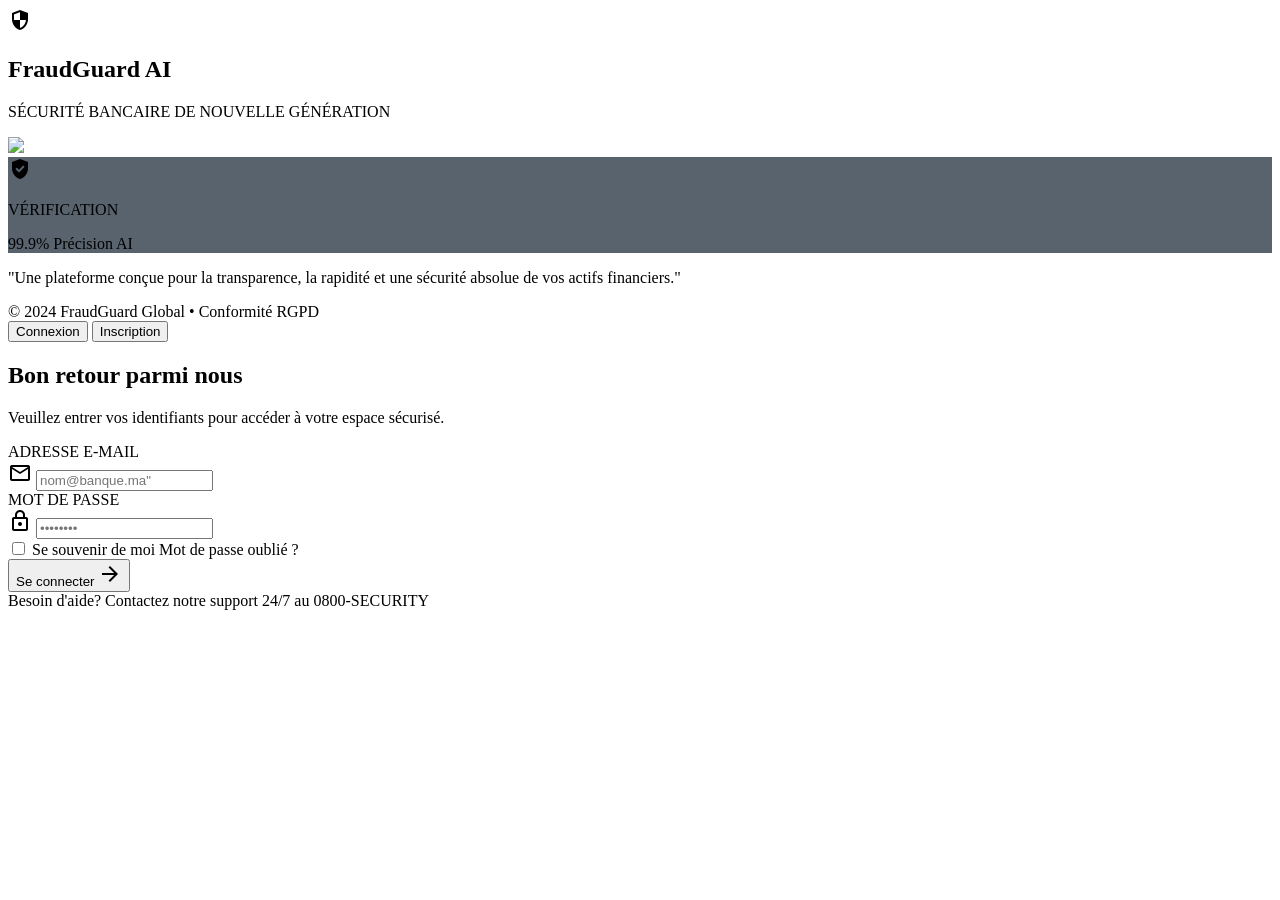
==== commit 741ed5d6: "resoulution des 4 problemes" ====
--- a/frontend/login.html
+++ b/frontend/login.html
@@ -1,4 +1,4 @@
-<!DOCTYPE html>
+﻿<!DOCTYPE html>
 
 <html class="dark" lang="fr">
 
@@ -218,7 +218,7 @@
                                     class="material-symbols-outlined absolute left-3 top-1/2 -translate-y-1/2 text-outline text-md">mail</span>
                                 <input id="login-email" name="username"
                                     class="w-full pl-10 pr-4 py-3 rounded-lg border border-outline-variant bg-surface-container-high text-on-surface focus:ring-2 focus:ring-secondary focus:border-transparent outline-none transition-all placeholder:text-outline/50"
-                                    placeholder="nom@banque.fr" type="email" required />
+                                    placeholder=nom@banque.ma" type="email" required />
                             </div>
                         </div>
                         <div class="space-y-xs">
@@ -261,7 +261,7 @@
                                 <label class="font-label-md text-label-md text-secondary uppercase">NOM COMPLET</label>
                                 <input id="register-fullname"
                                     class="w-full px-4 py-2.5 rounded-lg border border-outline-variant bg-surface-container-high text-on-surface outline-none focus:ring-2 focus:ring-secondary transition-all"
-                                    placeholder="Jean Dupont" type="text" required />
+                                    placeholder="Ahmed Benali" type="text" required />
                             </div>
                             <div class="space-y-xs">
                                 <label class="font-label-md text-label-md text-secondary uppercase">ÂGE</label>
@@ -270,24 +270,40 @@
                                     placeholder="25" type="number" required />
                             </div>
                         </div>
+                        <div class="grid grid-cols-1 md:grid-cols-2 gap-md">
+                            <div class="space-y-xs">
+                                <label class="font-label-md text-label-md text-secondary uppercase">GENRE</label>
+                                <select id="register-gender"
+                                    class="w-full px-4 py-2.5 rounded-lg border border-outline-variant bg-surface-container-high text-on-surface outline-none focus:ring-2 focus:ring-secondary transition-all">
+                                    <option value="M">Homme</option>
+                                    <option value="F">Femme</option>
+                                </select>
+                            </div>
+                            <div class="space-y-xs">
+                                <label class="font-label-md text-label-md text-secondary uppercase">DATE DE NAISSANCE</label>
+                                <input id="register-dob"
+                                    class="w-full px-4 py-2.5 rounded-lg border border-outline-variant bg-surface-container-high text-on-surface outline-none focus:ring-2 focus:ring-secondary transition-all"
+                                    placeholder="1990-01-15" type="date" required />
+                            </div>
+                        </div>
                         <div class="space-y-xs">
                             <label class="font-label-md text-label-md text-secondary uppercase">E-MAIL</label>
                             <input id="register-email"
                                 class="w-full px-4 py-2.5 rounded-lg border border-outline-variant bg-surface-container-high text-on-surface outline-none focus:ring-2 focus:ring-secondary transition-all"
-                                placeholder="jean.dupont@finance.fr" type="email" required />
+                                placeholder="ahmed.benali@banque.ma" type="email" required />
                         </div>
                         <div class="space-y-xs">
                             <label class="font-label-md text-label-md text-secondary uppercase">NUMÉRO DE
                                 TÉLÉPHONE</label>
                             <input id="register-phone"
                                 class="w-full px-4 py-2.5 rounded-lg border border-outline-variant bg-surface-container-high text-on-surface outline-none focus:ring-2 focus:ring-secondary transition-all"
-                                placeholder="+33 6 12 34 56 78" type="tel" required />
+                                placeholder="+212 6 12 34 56 78" type="tel" required />
                         </div>
                         <div class="space-y-xs">
                             <label class="font-label-md text-label-md text-secondary uppercase">ADRESSE POSTALE</label>
                             <input id="register-address"
                                 class="w-full px-4 py-2.5 rounded-lg border border-outline-variant bg-surface-container-high text-on-surface outline-none focus:ring-2 focus:ring-secondary transition-all"
-                                placeholder="123 Avenue des Champs-Élysées, Paris" type="text" required />
+                                placeholder="123 Boulevard Mohammed V, Casablanca" type="text" required />
                         </div>
                         <div class="space-y-xs">
                             <label class="font-label-md text-label-md text-secondary uppercase">NUMÉRO DE CARTE
@@ -411,6 +427,8 @@
             const role = 'USER';
             const fullName = document.getElementById('register-fullname').value;
             const age = document.getElementById('register-age').value;
+            const gender = document.getElementById('register-gender').value;
+            const dob = document.getElementById('register-dob').value;
             const email = document.getElementById('register-email').value;
             const phone = document.getElementById('register-phone').value;
             const address = document.getElementById('register-address').value;
@@ -429,6 +447,8 @@
                         password: 'Password123!',
                         fullName: fullName,
                         age: parseInt(age),
+                        gender: gender,
+                        dob: dob,
                         email: email,
                         phone: phone,
                         address: address,
